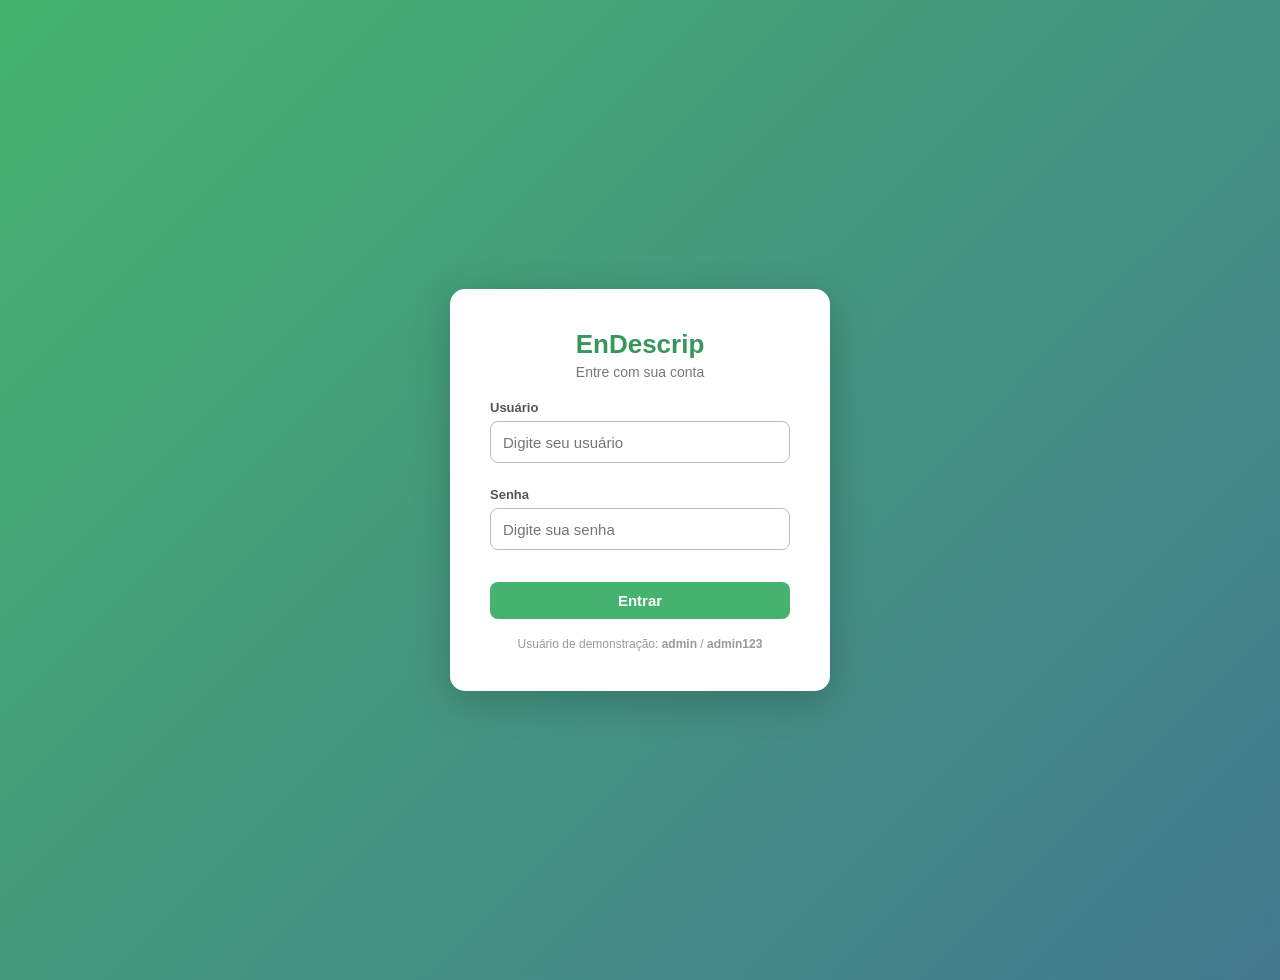
==== login.html @ b4b7b2c1 "Add files via upload" ====
<!DOCTYPE html>
<html lang="pt-BR">
<head>
<meta charset="UTF-8">
<meta name="viewport" content="width=device-width, initial-scale=1.0">
<title>EnDescrip — Login</title>
<link rel="stylesheet" href="style.css">
</head>
<body>

<div class="screen center">
  <div class="card auth">
    <div class="brand">EnDescrip</div>
    <div class="subtitle">Entre com sua conta</div>
    <div id="loginMsg" class="msg error hidden"></div>
    <label>Usuário</label>
    <input id="loginUser" placeholder="Digite seu usuário" autocomplete="username">
    <label>Senha</label>
    <input id="loginPass" type="password" placeholder="Digite sua senha" autocomplete="current-password">
    <button class="btn primary wide" onclick="login()">Entrar</button>
    <div class="hint">Usuário de demonstração: <b>admin</b> / <b>admin123</b></div>
  </div>
</div>

<script>
    // Login simplificado de protótipo: sem banco de dados, apenas
    // verifica o usuário administrador fixo abaixo.
    function login() {
        let usuario = document.querySelector('#loginUser').value.trim();
        let senha = document.querySelector('#loginPass').value;
        let msg = document.querySelector('#loginMsg');

        if (usuario === 'admin' && senha === 'admin123') {
            window.location.href = 'index.html';
        } else {
            msg.textContent = 'Usuário ou senha inválidos.';
            msg.classList.remove('hidden');
        }
    }

    // Permite logar apertando Enter em qualquer campo
    document.addEventListener('keydown', function (e) {
        if (e.key === 'Enter') login();
    });
</script>
</body>
</html>
---- style.css ----
* {
    margin: 0;
    padding: 0;
    box-sizing: border-box;
}

body {
    font-family: "Segoe UI", Tahoma, Geneva, Verdana, sans-serif;
    background: linear-gradient(135deg, #45b36f 0%, #43798f 100%);
    min-height: 100vh;
    padding: 40px 20px;
}

/* ===== Topo da página do app ===== */
.topbar {
    max-width: 1100px;
    margin: 0 auto 25px;
    display: flex;
    align-items: center;
    justify-content: center;
    position: relative;
}

#header {
    text-align: center;
    color: white;
}

.link-out {
    position: absolute;
    right: 0;
    color: white;
    text-decoration: none;
    font-weight: 600;
    font-size: 14px;
    background: rgba(255, 255, 255, 0.15);
    padding: 8px 14px;
    border-radius: 8px;
}
.link-out:hover { background: rgba(255, 255, 255, 0.28); }

/* ===== Painéis Criptografar / Descriptografar ===== */
.container {
    display: flex;
    gap: 30px;
    max-width: 1100px;
    margin: 0 auto;
    justify-content: center;
    background: white;
    border-radius: 15px;
    padding: 30px;
    box-shadow: 0 10px 40px rgba(0, 0, 0, 0.2);
    flex-wrap: wrap;
}

.encrypt,
.decrypt {
    background-color: #9d97a371;
    border-radius: 20px;
    width: 500px;
    min-height: 500px;
    padding: 30px;
    display: flex;
    flex-direction: column;
    align-items: center;
    gap: 18px;
}

.encrypt-header,
.decrypt-header {
    width: 100%;
    text-align: center;
}

.encrypt-title,
.decrypt-title {
    font-size: 22px;
    font-weight: 600;
    color: #ffffff;
    line-height: 1.3;
}

.encrypt > div:not(.canvas-wrap),
.decrypt > div {
    width: 100%;
}

input {
    height: 42px;
    width: 100%;
    padding: 0 12px;
    border: 1px solid #bdbdbd;
    border-radius: 8px;
    background-color: white;
    font-size: 15px;
    outline: none;
    transition: 0.2s;
    margin-bottom: 10px;
}

input:focus {
    border-color: #45b36f;
    box-shadow: 0 0 0 3px rgba(69, 179, 111, 0.2);
}

.chave { width: 120px; }

button {
    border: none;
    color: white;
    font-size: 15px;
    font-weight: 600;
    background-color: #45b36f;
    border-radius: 8px;
    padding: 10px 18px;
    cursor: pointer;
    transition: background-color 0.2s, transform 0.1s;
}

button:hover { background-color: #37965c; }
button:active { transform: scale(0.97); }
button:disabled { background-color: #b6b6b6; cursor: not-allowed; }

.btn-row {
    display: flex;
    gap: 10px;
    flex-wrap: wrap;
    margin-top: 6px;
}
.btn-row button { flex: 1; min-width: 130px; }

.canvas-wrap { width: 100%; overflow-x: auto; }
#canvasArvore {
    background: white;
    border-radius: 10px;
    border: 1px solid #ddd;
    display: block;
    margin: 0 auto;
}

#resultadoCrypt,
#resultadoDecrypt {
    width: 100%;
    min-height: 40px;
    padding: 10px;
    background-color: rgba(255, 255, 255, 0.8);
    border-radius: 8px;
    color: #333;
    word-break: break-word;
    text-align: center;
}

input[type="file"] { padding: 8px; cursor: pointer; }

/* ===== Tela de login ===== */
.screen.center {
    min-height: 100vh;
    display: flex;
    align-items: center;
    justify-content: center;
}

.card.auth {
    background: white;
    border-radius: 15px;
    padding: 40px;
    width: 100%;
    max-width: 380px;
    box-shadow: 0 10px 40px rgba(0, 0, 0, 0.2);
}

.card.auth .brand {
    font-size: 26px;
    font-weight: 700;
    text-align: center;
    color: #37965c;
    margin-bottom: 4px;
}

.card.auth .subtitle {
    text-align: center;
    color: #777;
    margin-bottom: 20px;
    font-size: 14px;
}

.card.auth label {
    display: block;
    font-size: 13px;
    font-weight: 600;
    color: #555;
    margin: 14px 0 6px;
}

.hidden { display: none !important; }

.msg.error {
    background: #ffe1e1;
    color: #b23838;
    padding: 8px 12px;
    border-radius: 8px;
    font-size: 13px;
    margin-bottom: 10px;
}

.btn.primary.wide { width: 100%; margin-top: 22px; }

.hint {
    margin-top: 18px;
    text-align: center;
    font-size: 12px;
    color: #999;
}

/* ===== Responsivo ===== */
@media (max-width: 1000px) {
    .container { flex-direction: column; align-items: center; }
    .encrypt, .decrypt { width: 100%; max-width: 500px; }
}

@media (max-width: 600px) {
    body { padding: 20px 10px; }
    .container { padding: 15px; }
    .encrypt, .decrypt { min-height: auto; padding: 20px; }
    .encrypt-title, .decrypt-title { font-size: 18px; }
    .topbar { flex-direction: column; gap: 10px; }
    .link-out { position: static; }
}
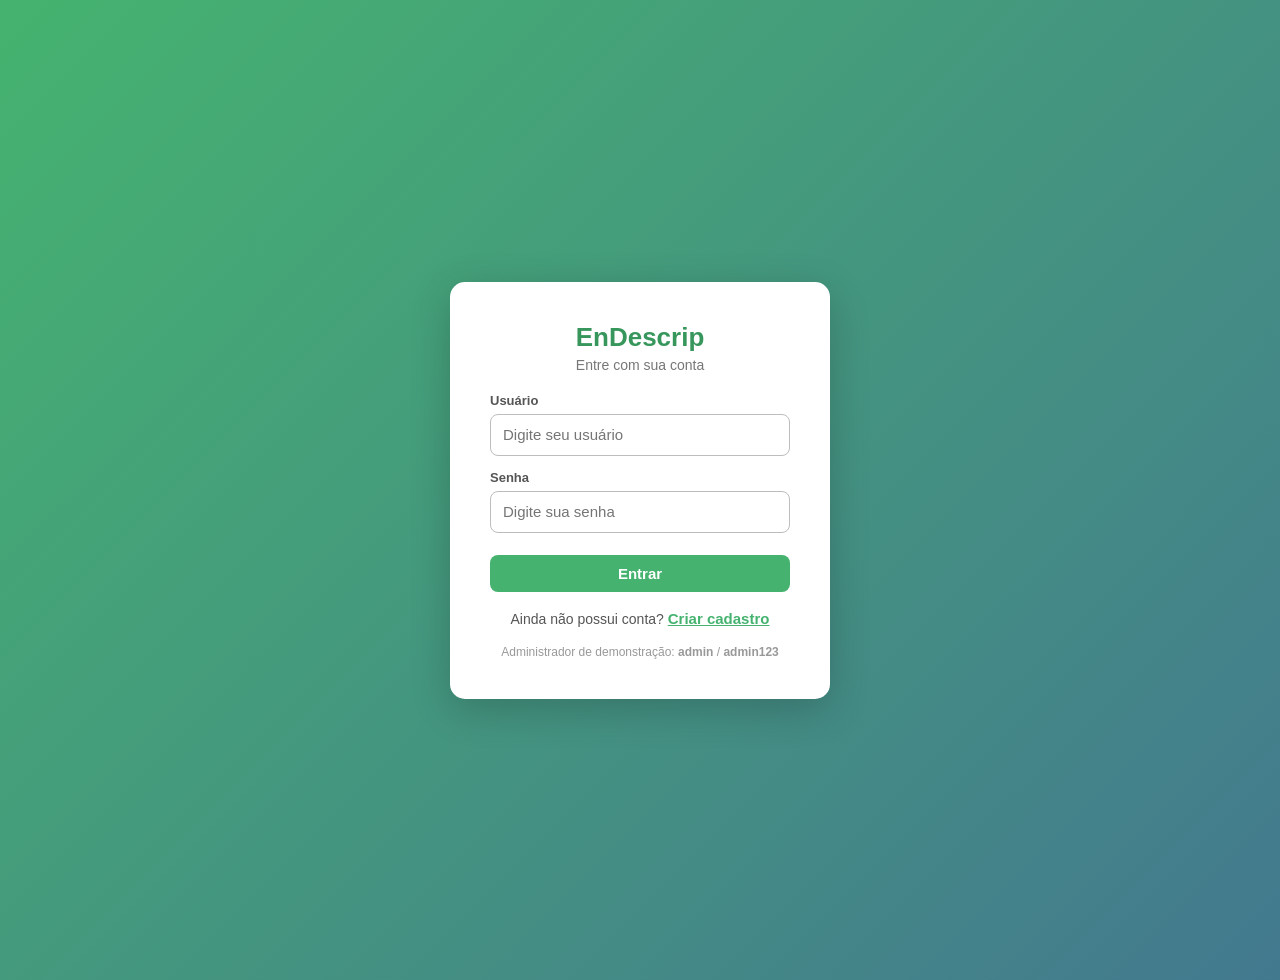
==== commit 10ba1a7a: "Add files via upload" ====
--- a/login.html
+++ b/login.html
@@ -1,47 +1,137 @@
-<!DOCTYPE html>
-<html lang="pt-BR">
-<head>
-<meta charset="UTF-8">
-<meta name="viewport" content="width=device-width, initial-scale=1.0">
-<title>EnDescrip — Login</title>
-<link rel="stylesheet" href="style.css">
-</head>
-<body>
-
-<div class="screen center">
-  <div class="card auth">
-    <div class="brand">EnDescrip</div>
-    <div class="subtitle">Entre com sua conta</div>
-    <div id="loginMsg" class="msg error hidden"></div>
-    <label>Usuário</label>
-    <input id="loginUser" placeholder="Digite seu usuário" autocomplete="username">
-    <label>Senha</label>
-    <input id="loginPass" type="password" placeholder="Digite sua senha" autocomplete="current-password">
-    <button class="btn primary wide" onclick="login()">Entrar</button>
-    <div class="hint">Usuário de demonstração: <b>admin</b> / <b>admin123</b></div>
-  </div>
-</div>
-
-<script>
-    // Login simplificado de protótipo: sem banco de dados, apenas
-    // verifica o usuário administrador fixo abaixo.
-    function login() {
-        let usuario = document.querySelector('#loginUser').value.trim();
-        let senha = document.querySelector('#loginPass').value;
-        let msg = document.querySelector('#loginMsg');
-
-        if (usuario === 'admin' && senha === 'admin123') {
-            window.location.href = 'index.html';
-        } else {
-            msg.textContent = 'Usuário ou senha inválidos.';
-            msg.classList.remove('hidden');
-        }
-    }
-
-    // Permite logar apertando Enter em qualquer campo
-    document.addEventListener('keydown', function (e) {
-        if (e.key === 'Enter') login();
-    });
-</script>
-</body>
-</html>
+<!DOCTYPE html>
+<html lang="pt-BR">
+<head>
+<meta charset="UTF-8">
+<meta name="viewport" content="width=device-width, initial-scale=1.0">
+<title>EnDescrip — Login</title>
+<link rel="stylesheet" href="style.css">
+</head>
+<body>
+
+<div id="toast" class="toast hidden"></div>
+
+<!-- LOGIN -->
+<div id="loginScreen" class="screen center">
+  <div class="card auth">
+    <div class="brand">EnDescrip</div>
+    <div class="subtitle">Entre com sua conta</div>
+    <div id="loginMsg" class="msg error hidden"></div>
+    <label>Usuário</label>
+    <input id="loginUser" placeholder="Digite seu usuário" autocomplete="username">
+    <label>Senha</label>
+    <input id="loginPass" type="password" placeholder="Digite sua senha" autocomplete="current-password">
+    <button class="btn primary wide" id="btnLogin">Entrar</button>
+    <div class="switch">Ainda não possui conta? <button class="link" id="btnShowRegister">Criar cadastro</button></div>
+    <div class="hint">Administrador de demonstração: <b>admin</b> / <b>admin123</b></div>
+  </div>
+</div>
+
+<!-- CADASTRO -->
+<div id="registerScreen" class="screen center hidden">
+  <div class="card auth">
+    <div class="brand">Criar cadastro</div>
+    <div class="subtitle">Solicite acesso à equipe</div>
+    <div id="regMsg" class="msg error hidden"></div>
+    <label>Nome</label><input id="regName" placeholder="Seu nome completo">
+    <label>E-mail</label><input id="regEmail" type="email" placeholder="voce@empresa.com">
+    <label>Usuário</label><input id="regUser" placeholder="Escolha um usuário">
+    <label>Senha</label><input id="regPass" type="password" placeholder="Escolha uma senha">
+    <button class="btn primary wide" id="btnRegister">Solicitar cadastro</button>
+    <div class="switch"><button class="link" id="btnShowLogin">Voltar ao login</button></div>
+  </div>
+</div>
+
+<script src="common.js"></script>
+<script>
+seedAdmin();
+if (getSession() && currentUser()) window.location.href = 'index.html';
+
+const loginScreen = document.querySelector('#loginScreen');
+const registerScreen = document.querySelector('#registerScreen');
+
+function showLogin() {
+  document.querySelector('#loginMsg').classList.add('hidden');
+  registerScreen.classList.add('hidden');
+  loginScreen.classList.remove('hidden');
+}
+function showRegister() {
+  document.querySelector('#regMsg').classList.add('hidden');
+  loginScreen.classList.add('hidden');
+  registerScreen.classList.remove('hidden');
+}
+
+document.querySelector('#btnShowRegister').addEventListener('click', showRegister);
+document.querySelector('#btnShowLogin').addEventListener('click', showLogin);
+
+document.querySelector('#btnLogin').addEventListener('click', function () {
+  let username = document.querySelector('#loginUser').value.trim();
+  let senha = document.querySelector('#loginPass').value;
+  let msg = document.querySelector('#loginMsg');
+
+  if (!username || !senha) {
+    msg.textContent = 'Preencha usuário e senha.';
+    msg.classList.remove('hidden');
+    return;
+  }
+
+  let user = loadUsers().find(u => u.username === username && u.senha === senha);
+
+  if (!user) {
+    msg.textContent = 'Usuário ou senha inválidos.';
+    msg.classList.remove('hidden');
+    return;
+  }
+  if (user.status === 'pendente') {
+    msg.textContent = 'Seu cadastro ainda está aguardando aprovação do administrador.';
+    msg.classList.remove('hidden');
+    return;
+  }
+  if (user.status === 'recusado') {
+    msg.textContent = 'Seu cadastro foi recusado pelo administrador.';
+    msg.classList.remove('hidden');
+    return;
+  }
+
+  setSession(user.username);
+  window.location.href = 'index.html';
+});
+
+document.querySelector('#btnRegister').addEventListener('click', function () {
+  let nome = document.querySelector('#regName').value.trim();
+  let email = document.querySelector('#regEmail').value.trim();
+  let username = document.querySelector('#regUser').value.trim();
+  let senha = document.querySelector('#regPass').value;
+  let msg = document.querySelector('#regMsg');
+
+  if (!nome || !email || !username || !senha) {
+    msg.textContent = 'Preencha todos os campos.';
+    msg.classList.remove('hidden');
+    return;
+  }
+
+  let users = loadUsers();
+  if (users.find(u => u.username === username)) {
+    msg.textContent = 'Esse nome de usuário já existe.';
+    msg.classList.remove('hidden');
+    return;
+  }
+
+  users.push({
+    id: 'u_' + Date.now(),
+    nome, email, username, senha,
+    status: 'pendente',
+    isAdmin: false
+  });
+  saveUsers(users);
+
+  document.querySelector('#regName').value = '';
+  document.querySelector('#regEmail').value = '';
+  document.querySelector('#regUser').value = '';
+  document.querySelector('#regPass').value = '';
+
+  showLogin();
+  showToast('Cadastro enviado! Aguarde a aprovação do administrador.');
+});
+</script>
+</body>
+</html>
--- a/style.css
+++ b/style.css
@@ -4,42 +4,38 @@
     box-sizing: border-box;
 }
 
+
+
+
 body {
     font-family: "Segoe UI", Tahoma, Geneva, Verdana, sans-serif;
-    background: linear-gradient(135deg, #45b36f 0%, #43798f 100%);
+
+    background: linear-gradient(
+        135deg,
+        #45b36f 0%,
+        #43798f 100%
+    );
+
     min-height: 100vh;
+
     padding: 40px 20px;
 }
 
-/* ===== Topo da página do app ===== */
-.topbar {
-    max-width: 1100px;
-    margin: 0 auto 25px;
-    display: flex;
-    align-items: center;
-    justify-content: center;
-    position: relative;
-}
+
 
 #header {
     text-align: center;
     color: white;
-}
-
-.link-out {
-    position: absolute;
-    right: 0;
-    color: white;
-    text-decoration: none;
-    font-weight: 600;
-    font-size: 14px;
-    background: rgba(255, 255, 255, 0.15);
-    padding: 8px 14px;
-    border-radius: 8px;
-}
-.link-out:hover { background: rgba(255, 255, 255, 0.28); }
-
-/* ===== Painéis Criptografar / Descriptografar ===== */
+    margin-bottom: 25px;
+}
+
+#title {
+    text-align: center;
+}
+
+
+
+
 .container {
     display: flex;
     gap: 30px;
@@ -49,9 +45,12 @@
     background: white;
     border-radius: 15px;
     padding: 30px;
-    box-shadow: 0 10px 40px rgba(0, 0, 0, 0.2);
-    flex-wrap: wrap;
-}
+    box-shadow:
+        0 10px 40px rgba(0, 0, 0, 0.2);
+}
+
+
+
 
 .encrypt,
 .decrypt {
@@ -63,14 +62,17 @@
     display: flex;
     flex-direction: column;
     align-items: center;
-    gap: 18px;
-}
+    gap: 25px;
+}
+
+
 
 .encrypt-header,
 .decrypt-header {
     width: 100%;
     text-align: center;
 }
+
 
 .encrypt-title,
 .decrypt-title {
@@ -80,10 +82,13 @@
     line-height: 1.3;
 }
 
-.encrypt > div:not(.canvas-wrap),
-.decrypt > div {
-    width: 100%;
-}
+
+.encrypt > div:last-child,
+.decrypt > div:last-child {
+
+    width: 100%;
+}
+
 
 input {
     height: 42px;
@@ -95,15 +100,22 @@
     font-size: 15px;
     outline: none;
     transition: 0.2s;
-    margin-bottom: 10px;
-}
+}
+
 
 input:focus {
     border-color: #45b36f;
-    box-shadow: 0 0 0 3px rgba(69, 179, 111, 0.2);
-}
-
-.chave { width: 120px; }
+    box-shadow:
+        0 0 0 3px rgba(69, 179, 111, 0.2);
+}
+
+
+
+.chave {
+    width: 180px;
+}
+
+
 
 button {
     border: none;
@@ -114,29 +126,24 @@
     border-radius: 8px;
     padding: 10px 18px;
     cursor: pointer;
-    transition: background-color 0.2s, transform 0.1s;
-}
-
-button:hover { background-color: #37965c; }
-button:active { transform: scale(0.97); }
-button:disabled { background-color: #b6b6b6; cursor: not-allowed; }
-
-.btn-row {
-    display: flex;
-    gap: 10px;
-    flex-wrap: wrap;
-    margin-top: 6px;
-}
-.btn-row button { flex: 1; min-width: 130px; }
-
-.canvas-wrap { width: 100%; overflow-x: auto; }
-#canvasArvore {
-    background: white;
-    border-radius: 10px;
-    border: 1px solid #ddd;
-    display: block;
-    margin: 0 auto;
-}
+    transition:
+        background-color 0.2s,
+        transform 0.1s;
+}
+
+
+button:hover {
+    background-color: #37965c;
+
+}
+
+
+button:active {
+    transform: scale(0.97);
+
+}
+
+
 
 #resultadoCrypt,
 #resultadoDecrypt {
@@ -150,9 +157,64 @@
     text-align: center;
 }
 
-input[type="file"] { padding: 8px; cursor: pointer; }
-
-/* ===== Tela de login ===== */
+
+
+input[type="file"] {
+
+    padding: 8px;
+
+    cursor: pointer;
+
+}
+
+
+
+@media (max-width: 1000px) {
+    .container {
+        flex-direction: column;
+        align-items: center;
+    }
+
+
+    .encrypt,
+    .decrypt {
+        width: 100%;
+        max-width: 500px;
+    }
+}
+
+
+@media (max-width: 600px) {
+    body {
+        padding: 20px 10px;
+    }
+
+    .container {
+        padding: 15px;
+    }
+
+    .encrypt,
+    .decrypt {
+        min-height: auto;
+        padding: 20px;
+    }
+
+    .encrypt-title,
+    .decrypt-title {
+        font-size: 18px;
+    }
+
+    button {
+        width: 100%;
+    }
+}
+
+/* ================================================================
+   LOGIN / CADASTRO / APP — telas adicionadas ao protótipo EnDescrip
+   ================================================================ */
+
+.hidden { display: none !important; }
+
 .screen.center {
     min-height: 100vh;
     display: flex;
@@ -192,8 +254,6 @@
     margin: 14px 0 6px;
 }
 
-.hidden { display: none !important; }
-
 .msg.error {
     background: #ffe1e1;
     color: #b23838;
@@ -203,7 +263,28 @@
     margin-bottom: 10px;
 }
 
-.btn.primary.wide { width: 100%; margin-top: 22px; }
+.btn.primary.wide {
+    width: 100%;
+    margin-top: 22px;
+}
+
+.switch {
+    text-align: center;
+    margin-top: 18px;
+    font-size: 14px;
+    color: #555;
+}
+
+.link {
+    background: none;
+    color: #45b36f;
+    padding: 0;
+    font-weight: 600;
+    text-decoration: underline;
+    cursor: pointer;
+}
+
+.link:hover { background: none; color: #37965c; }
 
 .hint {
     margin-top: 18px;
@@ -212,17 +293,128 @@
     color: #999;
 }
 
-/* ===== Responsivo ===== */
-@media (max-width: 1000px) {
-    .container { flex-direction: column; align-items: center; }
-    .encrypt, .decrypt { width: 100%; max-width: 500px; }
-}
-
-@media (max-width: 600px) {
-    body { padding: 20px 10px; }
-    .container { padding: 15px; }
-    .encrypt, .decrypt { min-height: auto; padding: 20px; }
-    .encrypt-title, .decrypt-title { font-size: 18px; }
-    .topbar { flex-direction: column; gap: 10px; }
-    .link-out { position: static; }
-}
+/* ===== Layout do app ===== */
+.app {
+    display: flex;
+    min-height: 100vh;
+    background: white;
+    max-width: 1200px;
+    margin: 0 auto;
+    box-shadow: 0 10px 40px rgba(0, 0, 0, 0.15);
+}
+
+.sidebar {
+    width: 240px;
+    background: linear-gradient(180deg, #45b36f 0%, #43798f 100%);
+    color: white;
+    padding: 25px 18px;
+    display: flex;
+    flex-direction: column;
+    flex-shrink: 0;
+}
+
+.sidebar .brand { font-size: 30px; font-weight: 700; }
+.sidebar .muted { color: rgba(255, 255, 255, 0.8); font-size: 13px; }
+
+.nav a {
+    display: block;
+    color: white;
+    background: rgba(255, 255, 255, 0.12);
+    border-radius: 8px;
+    padding: 10px 18px;
+    font-size: 15px;
+    font-weight: 600;
+    text-decoration: none;
+    text-align: left;
+    transition: background-color 0.2s;
+}
+.nav a:hover { background: rgba(255, 255, 255, 0.25); }
+.nav a.active { background: white; color: #37965c; }
+
+.main { flex: 1; padding: 35px; overflow-x: auto; }
+.main h1, .main h2 { color: #333; margin-bottom: 10px; }
+.main h3 { color: #444; margin: 18px 0 8px; }
+
+.panel {
+    background-color: #9d97a326;
+    border-radius: 20px;
+    padding: 30px;
+    max-width: 640px;
+    display: flex;
+    flex-direction: column;
+    gap: 14px;
+}
+
+.btn-row { display: flex; gap: 10px; flex-wrap: wrap; }
+.btn-row button { flex: 1; min-width: 150px; }
+.btn-row button:disabled { background-color: #b6b6b6; cursor: not-allowed; }
+
+.canvas-wrap { width: 100%; overflow-x: auto; }
+canvas#canvasArvore {
+    background: white;
+    border-radius: 10px;
+    border: 1px solid #ddd;
+    display: block;
+}
+
+.result {
+    min-height: 40px;
+    padding: 10px;
+    background-color: rgba(255, 255, 255, 0.8);
+    border-radius: 8px;
+    color: #333;
+    word-break: break-word;
+}
+
+.muted { color: #888; }
+
+/* ===== Administração ===== */
+.user-list { display: flex; flex-direction: column; gap: 10px; margin: 10px 0 20px; }
+
+.user-card {
+    display: flex;
+    justify-content: space-between;
+    align-items: center;
+    background: #f4f4f4;
+    border-radius: 10px;
+    padding: 12px 16px;
+    gap: 10px;
+    flex-wrap: wrap;
+}
+
+.user-actions { display: flex; gap: 8px; }
+
+.btn.ok { background-color: #45b36f; }
+.btn.danger { background-color: #c0524f; }
+
+.tag {
+    background: #37965c;
+    color: white;
+    font-size: 11px;
+    padding: 2px 8px;
+    border-radius: 20px;
+    margin-left: 6px;
+}
+
+/* ===== Toast ===== */
+.toast {
+    position: fixed;
+    bottom: 24px;
+    left: 50%;
+    transform: translateX(-50%);
+    background: #333;
+    color: white;
+    padding: 12px 22px;
+    border-radius: 10px;
+    font-size: 14px;
+    z-index: 999;
+}
+
+@media (max-width: 800px) {
+    .app { flex-direction: column; }
+    .sidebar { width: 100%; flex-direction: row; align-items: center; flex-wrap: wrap; }
+    .nav { flex-direction: row; margin-top: 10px; flex-wrap: wrap; }
+    .nav button.logout { margin-top: 0; }
+    .main { padding: 20px; }
+}
+
